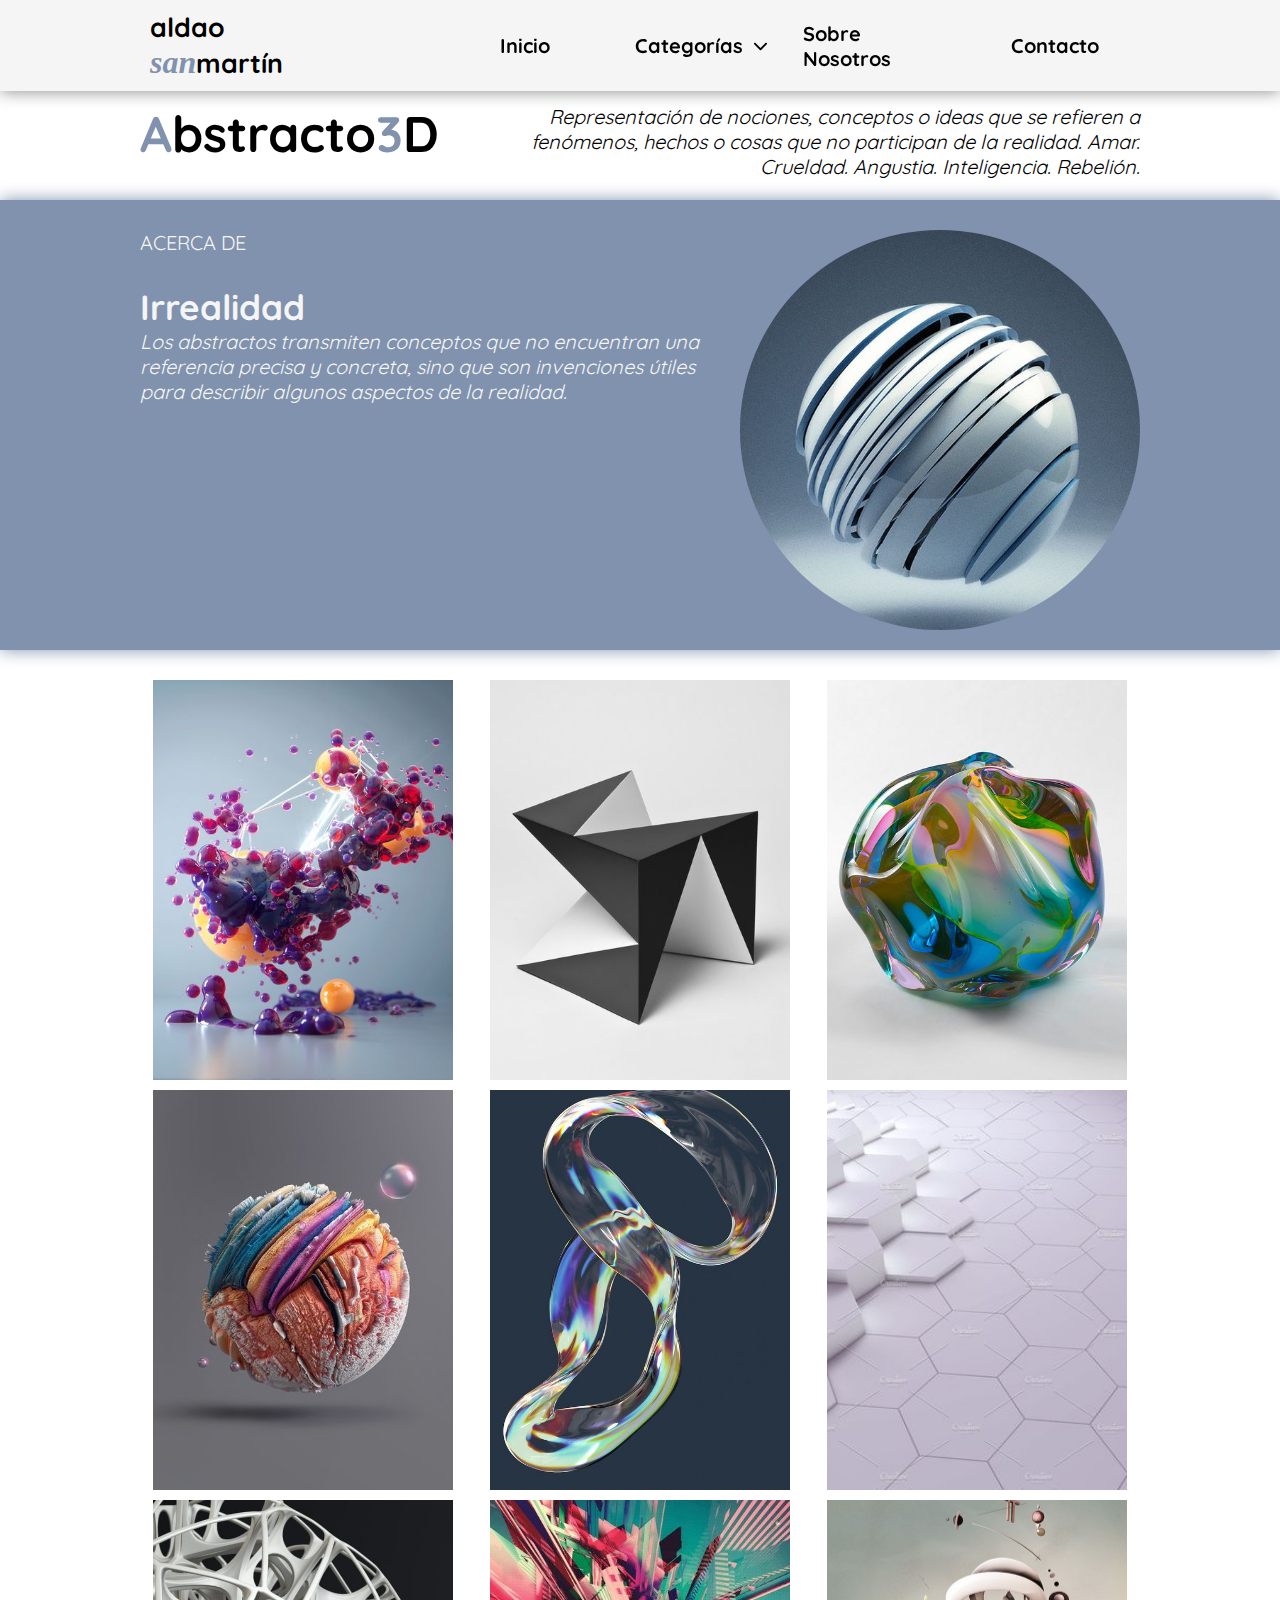
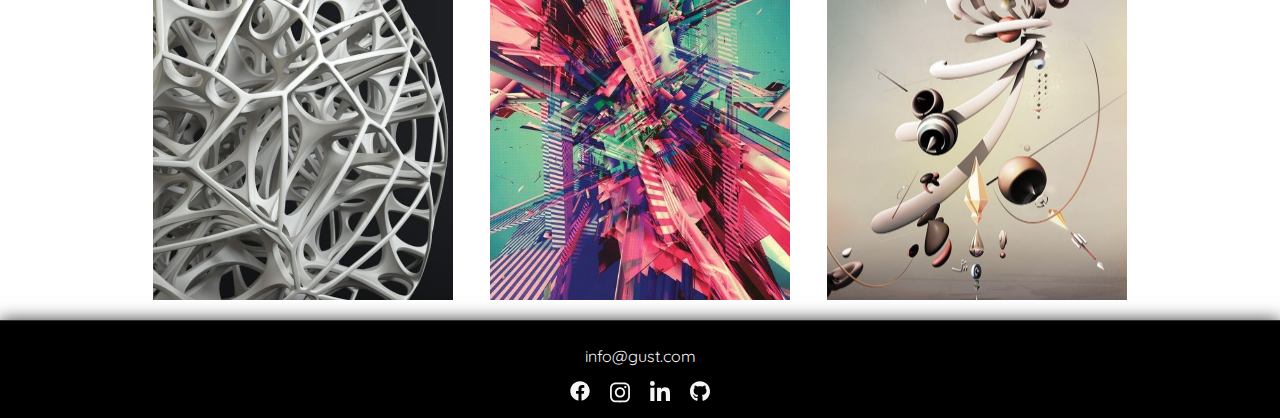
==== abstracto.html @ 1de6d785 "primera versión" ====
<!DOCTYPE html>
<html lang="es">
  <head>
    <meta charset="UTF-8" />
    <meta name="viewport" content="width=device-width, initial-scale=1.0" />
    <link rel="stylesheet" href="./css/style.css" />
    <title>Abstracto | aldaosanmartín</title>
  </head>
  <body>
    <nav>
      <div class="nav-container">
        <div class="container-logo-menu">
          <div id="logo">
            <button type="button">
              <h1>
                <a href="./index.html">
                  <p class="aldao">aldao</p>
                  <div class="san-martin">
                    <span class="san">san</span>martín
                  </div>
                </a>
              </h1>
            </button>
          </div>

          <button id="boton-menu" type="button">
            <img src="./images/icons/menu-white.svg" alt="icono_menu" />
          </button>
        </div>

        <!--menu para smartphones y tablet-->
        <menu class="menu-smartphone">
          <ul>
            <li><a href="./index.html">Inicio</a></li>
            <li class="proyectos">
              <p>Categorías</p>
              <img
                class="flecha"
                src="./images/icons/chevron-down.svg"
                alt="flecha"
              />
            </li>
            <ul class="submenu">
              <li>
                <a href="/arquitectura.html"><p>Arquitectura</p></a>
              </li>
              <li>
                <a href="/productos.html"><p>Productos</p></a>
              </li>
              <li>
                <a href="/abstracto.html"><p>Abstracto 3D</p></a>
              </li>
            </ul>
            <li>
              <a href="/sobre-mi.html"><p>Sobre Nosotros</p></a>
            </li>
            <li>
              <a href="/contacto.html"><p>Contacto</p></a>
            </li>
          </ul>
        </menu>
        <!--fin del menu para smartphone y tablet-->

        <!--menu para desktop-->
        <menu class="menu-desk">
          <ul>
            <li>
              <a href="./index.html">Inicio</a>
            </li>
            <li class="menu-desk-proyectos">
              Categorías<img
                class="flecha-desk"
                src="./images/icons/chevron-down.svg"
                alt="flecha"
              />
            </li>
            <li>
              <a href="/sobre-mi.html">Sobre Nosotros</a>
            </li>
            <li>
              <a href="/contacto.html">Contacto</a>
            </li>
          </ul>
          <div class="menu-desk-div-submenu">
            <li><a href="/arquitectura.html">Arquitectura</a></li>
            <li><a href="/productos.html">Productos</a></li>
            <li><a href="/abstracto.html">Abstracto 3D</a></li>
          </div>
        </menu>
        <!--fin del menu para desktop-->
      </div>
    </nav>

    <main>
      <section class="introduccion">
        <div class="arquitectura-introduccion-container">
          <p class="titulo1"><span class="color-abstracto-texto">A</span>bstracto 
            <span class="color-abstracto-texto">3</span>D</p>
          <div class="detalles">
              <p>Representación de nociones, conceptos o ideas que se refieren a fenómenos, hechos o cosas que no participan de la realidad. Amar. Crueldad. Angustia. Inteligencia. Rebelión.</p>
          </div>
        </div>
      </section>

      <section class="acerca-de color-abstracto-fondo">
        <div class="abstracto-acercade-container">
            <div class="abstracto-acercade-container2">
                <p class="titulo3B">ACERCA DE</p>
                <p class="titulo2">Irrealidad</p>
                <div class="acercade-detalles">
                    <p>Los abstractos transmiten conceptos que no encuentran una referencia precisa y concreta, sino que son invenciones útiles para describir algunos aspectos de la realidad.</p>
                </div>
            </div>
            <div class="abstracto-acercade-img"></div>
        </div>
      </section>

      <section class="galeria">
        <div class="container">
            <div class="galeria-smart">

            </div>

            <div class="galeria-desk">
                <div class="abstracto-galeria-imagen1 galeria-imagen"></div>
                <div class="abstracto-galeria-imagen2 galeria-imagen"></div>
                <div class="abstracto-galeria-imagen3 galeria-imagen"></div>
                <div class="abstracto-galeria-imagen4 galeria-imagen"></div>
                <div class="abstracto-galeria-imagen5 galeria-imagen"></div>
                <div class="abstracto-galeria-imagen6 galeria-imagen"></div>
                <div class="abstracto-galeria-imagen7 galeria-imagen"></div>
                <div class="abstracto-galeria-imagen8 galeria-imagen"></div>
                <div class="abstracto-galeria-imagen9 galeria-imagen"></div>
            </div>
        </div>
      </section>
    </main>

    <footer>
      <div class="footer-container">
        <div class="mail-redes">
          <div class="mail">info@gust.com</div>
          <section class="redes-sociales">
            <div class="redes-sociales-icono">
              <a href="#"
              target="_blank"
                ><svg
                  id="facebook"
                  xmlns="http://www.w3.org/2000/svg"
                  viewBox="0 0 512 512"
                >
                  <!--! Font Awesome Pro 6.2.0 by @fontawesome - https://fontawesome.com License - https://fontawesome.com/license (Commercial License) Copyright 2022 Fonticons, Inc. -->
                  <path
                    d="M504 256C504 119 393 8 256 8S8 119 8 256c0 123.78 90.69 226.38 209.25 245V327.69h-63V256h63v-54.64c0-62.15 37-96.48 93.67-96.48 27.14 0 55.52 4.84 55.52 4.84v61h-31.28c-30.8 0-40.41 19.12-40.41 38.73V256h68.78l-11 71.69h-57.78V501C413.31 482.38 504 379.78 504 256z"
                  />
                </svg>
              </a>
            </div>

            <div class="redes-sociales-icono">
              <a
                href="#"
                target="_blank"
                ><svg
                  id="instagram"
                  xmlns="http://www.w3.org/2000/svg"
                  viewBox="0 0 448 512"
                >
                  <!--! Font Awesome Pro 6.2.0 by @fontawesome - https://fontawesome.com License - https://fontawesome.com/license (Commercial License) Copyright 2022 Fonticons, Inc. -->
                  <path d="M224.1 141c-63.6 0-114.9 51.3-114.9 114.9s51.3 114.9 114.9 114.9S339 319.5 339 255.9 287.7 141 224.1 141zm0 189.6c-41.1 0-74.7-33.5-74.7-74.7s33.5-74.7 74.7-74.7 74.7 33.5 74.7 74.7-33.6 74.7-74.7 74.7zm146.4-194.3c0 14.9-12 26.8-26.8 26.8-14.9 0-26.8-12-26.8-26.8s12-26.8 26.8-26.8 26.8 12 26.8 26.8zm76.1 27.2c-1.7-35.9-9.9-67.7-36.2-93.9-26.2-26.2-58-34.4-93.9-36.2-37-2.1-147.9-2.1-184.9 0-35.8 1.7-67.6 9.9-93.9 36.1s-34.4 58-36.2 93.9c-2.1 37-2.1 147.9 0 184.9 1.7 35.9 9.9 67.7 36.2 93.9s58 34.4 93.9 36.2c37 2.1 147.9 2.1 184.9 0 35.9-1.7 67.7-9.9 93.9-36.2 26.2-26.2 34.4-58 36.2-93.9 2.1-37 2.1-147.8 0-184.8zM398.8 388c-7.8 19.6-22.9 34.7-42.6 42.6-29.5 11.7-99.5 9-132.1 9s-102.7 2.6-132.1-9c-19.6-7.8-34.7-22.9-42.6-42.6-11.7-29.5-9-99.5-9-132.1s-2.6-102.7 9-132.1c7.8-19.6 22.9-34.7 42.6-42.6 29.5-11.7 99.5-9 132.1-9s102.7-2.6 132.1 9c19.6 7.8 34.7 22.9 42.6 42.6 11.7 29.5 9 99.5 9 132.1s2.7 102.7-9 132.1z"
                  />
                </svg>
              </a>
            </div>

            <div class="redes-sociales-icono">
              <a
                href="#"
                target="_blank"
                ><svg
                  id="linkedin"
                  xmlns="http://www.w3.org/2000/svg"
                  viewBox="0 0 448 512"
                >
                  <!--! Font Awesome Pro 6.2.0 by @fontawesome - https://fontawesome.com License - https://fontawesome.com/license (Commercial License) Copyright 2022 Fonticons, Inc. -->
                  <path
                    d="M100.28 448H7.4V148.9h92.88zM53.79 108.1C24.09 108.1 0 83.5 0 53.8a53.79 53.79 0 0 1 107.58 0c0 29.7-24.1 54.3-53.79 54.3zM447.9 448h-92.68V302.4c0-34.7-.7-79.2-48.29-79.2-48.29 0-55.69 37.7-55.69 76.7V448h-92.78V148.9h89.08v40.8h1.3c12.4-23.5 42.69-48.3 87.88-48.3 94 0 111.28 61.9 111.28 142.3V448z"
                  />
                </svg>
              </a>
            </div>

            <div class="redes-sociales-icono">
              <a href="#" target="_blank"
                ><svg
                  id="github"
                  xmlns="http://www.w3.org/2000/svg"
                  viewBox="0 0 496 512"
                >
                  <!--! Font Awesome Pro 6.2.0 by @fontawesome - https://fontawesome.com License - https://fontawesome.com/license (Commercial License) Copyright 2022 Fonticons, Inc. -->
                  <path
                    d="M165.9 397.4c0 2-2.3 3.6-5.2 3.6-3.3.3-5.6-1.3-5.6-3.6 0-2 2.3-3.6 5.2-3.6 3-.3 5.6 1.3 5.6 3.6zm-31.1-4.5c-.7 2 1.3 4.3 4.3 4.9 2.6 1 5.6 0 6.2-2s-1.3-4.3-4.3-5.2c-2.6-.7-5.5.3-6.2 2.3zm44.2-1.7c-2.9.7-4.9 2.6-4.6 4.9.3 2 2.9 3.3 5.9 2.6 2.9-.7 4.9-2.6 4.6-4.6-.3-1.9-3-3.2-5.9-2.9zM244.8 8C106.1 8 0 113.3 0 252c0 110.9 69.8 205.8 169.5 239.2 12.8 2.3 17.3-5.6 17.3-12.1 0-6.2-.3-40.4-.3-61.4 0 0-70 15-84.7-29.8 0 0-11.4-29.1-27.8-36.6 0 0-22.9-15.7 1.6-15.4 0 0 24.9 2 38.6 25.8 21.9 38.6 58.6 27.5 72.9 20.9 2.3-16 8.8-27.1 16-33.7-55.9-6.2-112.3-14.3-112.3-110.5 0-27.5 7.6-41.3 23.6-58.9-2.6-6.5-11.1-33.3 2.6-67.9 20.9-6.5 69 27 69 27 20-5.6 41.5-8.5 62.8-8.5s42.8 2.9 62.8 8.5c0 0 48.1-33.6 69-27 13.7 34.7 5.2 61.4 2.6 67.9 16 17.7 25.8 31.5 25.8 58.9 0 96.5-58.9 104.2-114.8 110.5 9.2 7.9 17 22.9 17 46.4 0 33.7-.3 75.4-.3 83.6 0 6.5 4.6 14.4 17.3 12.1C428.2 457.8 496 362.9 496 252 496 113.3 383.5 8 244.8 8zM97.2 352.9c-1.3 1-1 3.3.7 5.2 1.6 1.6 3.9 2.3 5.2 1 1.3-1 1-3.3-.7-5.2-1.6-1.6-3.9-2.3-5.2-1zm-10.8-8.1c-.7 1.3.3 2.9 2.3 3.9 1.6 1 3.6.7 4.3-.7.7-1.3-.3-2.9-2.3-3.9-2-.6-3.6-.3-4.3.7zm32.4 35.6c-1.6 1.3-1 4.3 1.3 6.2 2.3 2.3 5.2 2.6 6.5 1 1.3-1.3.7-4.3-1.3-6.2-2.2-2.3-5.2-2.6-6.5-1zm-11.4-14.7c-1.6 1-1.6 3.6 0 5.9 1.6 2.3 4.3 3.3 5.6 2.3 1.6-1.3 1.6-3.9 0-6.2-1.4-2.3-4-3.3-5.6-2z"
                  />
                </svg>
              </a>
            </div>
          </section>
        </div>
      </div>
    </footer>
  </body>
  <script src="./script.js"></script>
</html>
---- css/style.css ----
@import url('https://fonts.googleapis.com/css2?family=Playball&display=swap');
@import url('https://fonts.googleapis.com/css2?family=Poppins:wght@300&display=swap');
@import url('https://fonts.googleapis.com/css2?family=Quicksand:wght@300&display=swap');
@import url('https://fonts.googleapis.com/css2?family=Roboto+Slab:wght@300&display=swap');

:root {
    --color-principal: #808780;
    --color-arquitectura: #92AD80;
    --color-productos: #f27a83;
    --color-abstracto: #8092AD;
    --color-sobrenosotros: #333333;
    --color-footer: #000000;
    --blanco: #F5F5F5;
    --facebook: #4267B2;
    --instagram: #C13584;
    --linkedin: #0072B1;
    --github: #777777;
}

* {
    padding: 0;
    margin: 0;
    box-sizing: border-box;
    font-family: 'Quicksand', sans-serif;
}

.titulo1{
    font-size: 40px;
    font-weight: 700;
    text-align: center;
    display: flex;
    flex-direction: row;
    justify-content: center;
}

.titulo1B{
    font-size: 40px;
    font-weight: 700;

}

.titulo2{
    font-size: 35px;
    font-weight: 700;
}

.titulo2B{
    font-size: 30px;
    font-style: normal;
}

.titulo3{
    font-size: 25px;
}

.titulo3B{
    font-size: 20px;
    margin-bottom: 30px;
}


nav {
    width: 100%;
    position: fixed;
    box-shadow: 0 0 1em var(--color-principal);
    transition: box-shadow 2s;
    z-index: 1;
}

.nav-container {
    position: relative;
    z-index: 0;
    transition-timing-function: ease-in;
}

.nav-menu-desplegado {
    box-shadow: none;
    transition: all 1s;
}

.container-logo-menu {
    padding: 10px;
    position: relative;
    display: flex;
    justify-content: space-between;
    z-index: 1;
    background-color: var(--blanco);
}

#logo button {
    border: none;
    text-align: left;
    background-color: var(--blanco);
}

#logo a {
    text-decoration: none;
    color: var(--color-footer);
}

.aldao {
    display: inline-block;
    max-height: 20px;
}

.san {
    font-family: 'roboto';
    font-style: italic;
    font-size: larger;
    color: var(--color-principal);
}

#boton-menu {
    border: none;
    outline: none;
    background: var(--blanco);
}

#boton-menu:hover {
    cursor: pointer;
}

.menu-smartphone {
    background: var(--blanco);
    list-style: none;
    width: 100%;
    text-align: center;
    position: absolute;
    top: -140px;
    transition: top 1s;
    font-weight: 700;
    z-index: 0;
}

.menu-desk {
    display: none;
}

.menu-smartphone a {
    text-decoration: none;
    color: var(--color-footer);
}

.menu-desplegado {
    top: 72px;
    display: block;
}

.menu-smartphone li {
    height: 35px;
    border-top: 1px solid var(--color-principal);
    display: flex;
    justify-content: center;
    align-items: center;
}

.menu-smartphone li:hover {
    cursor: pointer;
}

.proyectos {
    flex-direction: flex;
    gap: 10px;
}

.flecha {
    width: 15px;
    transition: rotate .7s;
}

.flecha-desk {
    width: 15px;
    transition: rotate .7s;
}

.flecha-girada {
    rotate: 180deg;
    transition: rotate .7s;
}

.submenu {
    width: 100%;
    height: 0;
    background: var(--color-principal);
    overflow: hidden;
    transition: height .7s;
}

.submenu li {
    border-top: 1px solid var(--blanco);
}

.submenu li p {
    color: var(--blanco);
}

main{
    padding-top: 72px;
}

.container{
    width: 100%;
}


/*******INDEX.HTML*******/
.trabajos-recientes{
    padding: 30px 10px 20px 10px;
}

.recientes-imagen1{
    background-image: url('/images/casa.jpg');
    background-size: cover;
}

.recientes-imagen2{
    background-image: url('/images/botella.jpg');
}

.recientes-imagen3{
    background-image: url('/images/recipientes.jpg');
}

.recientes-imagen4{
    background-image: url('/images/silla.png');
}

.recientes-imagen1,
.recientes-imagen2,
.recientes-imagen3,
.recientes-imagen4{
    background-size: cover;
    background-position: center;
    height: 300px;
}


.ejemplos{
    display: grid;
    grid-template-columns: repeat(2, 1fr);
    gap: 10px
}

.categorias{
    background:var(--color-principal);
    color: var(--blanco);
    padding: 30px 10px 20px 10px;
    box-shadow: 0 0 1em var(--color-principal);
}

.categorias .titulo1{
    margin: 0 0 15px 0;
    color: var(--color-footer);
}

.img1{
    background-image: url(/images/casa.jpg);
}

.img2{
    background-image: url(/images/botella.jpg);
}

.img3{
    background-image: url(/images/abstracto.jpg);
}

.img1,
.img2,
.img3{
    width: 100%;
    height: 650px;
    margin-bottom: 10px;
    background-size: cover;
    background-position: center;
}

.container-boton{
    display: flex;
    justify-content: center;
}

.categorias button{
    width: 100px;
    height: 40px;
    background: var(--color-footer);
    color: var(--blanco);
    font-weight: 700;
}

.boton-mas-detalles:hover{
    filter: invert(100%);
    transition: filter .7s;
}

.arquitectura,
.productos,
.abstracto{
    margin-bottom: 30px;
}

.img-boton{
    display: flex;
    flex-direction: column;
    align-items: center;
}

.clientes{
    padding: 30px 10px 20px 10px;
    text-align: center;
}

.clientes .titulo3{
    margin: 15px 0;
    font-weight: 500;
}

.clientes img{
    width: 100px;
}

.cliente1,
.cliente2,
.cliente3{
    display: flex;
    flex-direction: column;
    align-items: center;
    text-align: center;
    font-style: italic;
    margin-bottom: 30px;

}

footer {
    position: relative;
    text-align: center;
    display: flex;
    flex-direction: column;
    align-items: center;
    padding: 10px;
    border-top: 1px solid #333;
    box-shadow: 0 0 1em #333;
    z-index: 1;
    background: var(--color-footer);
    color: var(--blanco);
}

.footer-container {
    width: 100%;
    display: flex;
    justify-content: space-around;
    align-items: center;
}

footer .mail {
    padding: 15px 0;
}

footer .redes-sociales {
    display: flex;
    gap: 20px;
    justify-content: space-evenly;
}

footer .redes-sociales-icono,
footer img {
    width: 20px;
}

#facebook,
#instagram,
#linkedin,
#github {
    fill: var(--blanco);
}

footer .redes-sociales-icono:hover {
    cursor: pointer;
}

#facebook:hover {
    fill: var(--facebook);
}

#instagram:hover {
    fill: var(--instagram);
}

#linkedin:hover {
    fill: var(--linkedin);
}

#github:hover {
    fill: var(--github);
}

/*******ARQUITECTURA.HTML*******/
/*******PRODUCTOS.HTML*******/
/*******ABSTRACTO.HTML*******/
/*******SOBRE-MI.HTML*******/
.introduccion{
    padding: 30px 10px 20px 10px;
}

.titulo1{
    margin-bottom: 15px;
}

.color-arquitectura-texto{
    color: var(--color-arquitectura);
}

.color-productos-texto{
    color: var(--color-productos);
}

.color-abstracto-texto{
    color: var(--color-abstracto);
}

.detalles{
    font-style: italic;
    text-align: end;
    display: flex;
    flex-direction: column;
    justify-content: center;
}

.acerca-de{
    padding: 30px 10px 20px 10px;
    color: var(--blanco);
}

.color-arquitectura-fondo{
    background: var(--color-arquitectura);
    box-shadow: 0 0 1em var(--color-arquitectura);
}

.color-productos-fondo{
    background: var(--color-productos);
    box-shadow: 0 0 1em var(--color-productos);
}

.color-abstracto-fondo{
    background: var(--color-abstracto);
    box-shadow: 0 0 1em var(--color-abstracto);
}

.color-sobrenosotros-fondo{
    background: var(--color-sobrenosotros);
    box-shadow: 0 0 1em var(--color-sobrenosotros);
}

.acercade-detalles{
    font-style: italic;
}

.tipos-renders{
    list-style-position: inside;
    list-style-type:disc;
    padding-left: 5px;
}

.arquitectura-acercade-img,
.productos-acercade-img{
   display: none;
}

.galeria{
    padding: 30px 10px 20px 10px;
}

.galeria-desk{
    display: flex;
    flex-wrap: wrap;
    gap: 10px;
    justify-content: space-around;
    display: none;
}

/*******ARQUITECTURA.HTML*******/
.arquitectura-galeria-imagen1{
    background-image: url(/images/Arquitectura/arq-1.png);
}

.arquitectura-galeria-imagen2{
    background-image: url(/images/Arquitectura/arq-2.jpg);
}

.arquitectura-galeria-imagen3{
    background-image: url(/images/Arquitectura/arq-3.jpg);
}

.arquitectura-galeria-imagen4{
    background-image: url(/images/Arquitectura/arq-4.jpg);
}

.arquitectura-galeria-imagen5{
    background-image: url(/images/Arquitectura/arq-5.jpg);
}

.arquitectura-galeria-imagen6{
    background-image: url(/images/Arquitectura/arq-6.jpg);
}

.arquitectura-galeria-imagen7{
    background-image: url(/images/Arquitectura/arq-7.jpg);
}

.arquitectura-galeria-imagen8{
    background-image: url(/images/Arquitectura/arq-8.jpg);
}

.arquitectura-galeria-imagen9{
    background-image: url(/images/Arquitectura/arq-9.jfif);
}

.arquitectura-galeria-imagen10{
    background-image: url(/images/Arquitectura/arq-10.jpg);
}

/*******PRODUCTOS.HTML*******/
.productos-galeria-imagen1{
    background-image: url(/images/Productos/pro-1.jpg);
}

.productos-galeria-imagen2{
    background-image: url(/images/Productos/pro-2.jpg);
}

.productos-galeria-imagen3{
    background-image: url(/images/Productos/pro-3.jpg);
}

.productos-galeria-imagen4{
    background-image: url(/images/Productos/pro-4.jpg);
}

.productos-galeria-imagen5{
    background-image: url(/images/Productos/pro-5.jpg);
}

.productos-galeria-imagen6{
    background-image: url(/images/Productos/pro-6.jpg);
}

.productos-galeria-imagen7{
    background-image: url(/images/Productos/pro-7.jpg);
}

.productos-galeria-imagen8{
    background-image: url(/images/Productos/pro-8.jpg);
}

.productos-galeria-imagen9{
    background-image: url(/images/Productos/pro-9.jpg);
}

.productos-galeria-imagen10{
    background-image: url(/images/Productos/pro-10.jpg);
}

.productos-galeria-imagen11{
    background-image: url(/images/Productos/pro-11.jpg);
}

.productos-galeria-imagen12{
    background-image: url(/images/Productos/pro-12.jpg);
}

/*******ABSTRACTO.HTML*******/
.abstracto-galeria-imagen1{
    background-image: url(/images/Abstracto/1.jpg);
}

.abstracto-galeria-imagen2{
    background-image: url(/images/Abstracto/2.jpg);
}

.abstracto-galeria-imagen3{
    background-image: url(/images/Abstracto/3.jpg);
}

.abstracto-galeria-imagen4{
    background-image: url(/images/Abstracto/4.jpg);
}

.abstracto-galeria-imagen5{
    background-image: url(/images/Abstracto/5.jpg);
}

.abstracto-galeria-imagen6{
    background-image: url(/images/Abstracto/6.jpg);
}

.abstracto-galeria-imagen7{
    background-image: url(/images/Abstracto/7.jpg);
}

.abstracto-galeria-imagen8{
    background-image: url(/images/Abstracto/8.jfif);
}

.abstracto-galeria-imagen9{
    background-image: url(/images/Abstracto/9.jfif);
}


.galeria-imagen{
    width: 300px;
    height: 400px;
    background-size: cover;
    background-position: center;
}

/*******SOBRE-MI.HTML*******/
.sobrenosotros-detalles{
    padding: 0 0 10px 0;
}
.equipo{
    display: flex;
    flex-direction: column;
    gap: 15px;
    justify-content: space-around;
}

.autor1{
    background-image: url(/images/autor1.jpg);
}

.autor2{
    background-image: url(/images/autor2.jpg);
}

.autor1, .autor2{
    width: 100%;
    max-width: 400px;
    height: 600px;
    background-position: center;
    background-size: cover;
}

/*******CONTACTO.HTML*******/
.contacto{
    text-align: left;
}

.redes{
    display: inline-flex;
    gap: 15px;
}
.redes img{
    width: 30px;
}

.mensaje{
    padding: 10px;
}

label{
    color: var(--blanco);
    font-size: 17px;
}

.input input{
    width: 100%;
    height: 40px;
    padding: 10px;
    margin-bottom: 20px;
}

.input textarea{
    font-size: 15px;
    width: 100%;
    min-height: 90px;
    outline: none;
    padding: 10px 30px 10px 10px;
    overflow: scroll;
}

.submit{
    display: flex;
    justify-content: flex-end;
}

.submit button{
    border: none;
    width: 100px;
    height: 30px;
    margin: 10px 0 30px 0;
    font-weight: 900;
    background: var(--color-footer);
    color: var(--blanco);
}

.mapa iframe{
    height: 100%;
    width: 100%;
    padding: 0px;
    border-width: 0px;
    margin: 0px;
}

@media (min-width:633px){
    .ejemplos{
        display: grid;
        grid-template-columns: repeat(4, 1fr);
    }
    
    .recientes-imagen1,
    .recientes-imagen2,
    .recientes-imagen3,
    .recientes-imagen4{
        width:100%;
        height: 300px;
    }

/*******ARQUITECTURA.HTML*******/
    .galeria-desk{
        display: flex;
    }
}

@media (min-width:768px){
    .introduccion{
        display: flex;
        flex-direction: column;
        align-items: center;
        vertical-align: middle;
    }

    .detalles{
        max-width: 748px;
    }

    .sobrenosotros-detalles{
        font-size: 20px;
        text-align: center;
    }

    .equipo{
        display: grid;
        grid-template-columns: repeat(2, 1fr);
    }

    .equipo p{
        font-size: 20px;
    }

    .contacto{
        display: flex;
        flex-direction: row;
        gap: 40px;
    }
}

@media (min-width:1000px){
    .titulo1{
        text-align: start;
        font-size: 50px;
    }

    .detalles,
    .acercade-detalles{
        font-size: 20px;
    }

    .trabajos-recientes,
    .categorias,
    .clientes,
    .introduccion,
    .acerca-de,
    .galeria{
        display: flex;
        flex-direction: column;
        align-items: center;
    }

    .mensaje{
        display: flex;
        justify-content: space-around;
    }

    .container,
    .arquitectura-introduccion-container,
    .arquitectura-acercade-container,
    .productos-introduccion-container,
    .productos-acercade-container,
    .abstracto-introduccion-container,
    .abstracto-acercade-container,
    .sobrenosotros-introduccion-container,
    .sobrenosotros-acercade-container,
    .contacto-introduccion-container,
    .mensaje-mapa-container{
        max-width: 1000px;
        min-width: 1000px;
    }
    
    .arquitectura-acercade-container,
    .arquitectura-introduccion-container,
    .productos-acercade-container,
    .productos-introduccion-container,
    .abstracto-acercade-container,
    .abstracto-introduccion-container{
        display: flex;
        gap: 10px;
        justify-content: space-between;
    }

    .contacto-introduccion-container{
        display: flex;
        gap: 60px;
        justify-content: space-between;
    }

    .sobrenosotros-acercade-container{
        display: flex;
        justify-content:space-between;
        gap: 15px;
    }

    .sobrenosotros-acercade-container2{
        width: 40%;
        display: flex;
        flex-direction: column;
        justify-content: center;
    }

    .equipo{
        width: 60%;
        display: grid;
        grid-template-columns: repeat(2, 1fr);

    }

    .arquitectura-acercade-img{
        background-image: url(/images/casa.jpg);
        background-size: cover;
        background-position: center;
    }

    .productos-acercade-img{
        background-image: url(/images/producto.jpg);
        background-size: cover;
        background-position: center;
    }

    .abstracto-acercade-img{
        background-image: url(/images/Abstracto/abstracto2.jpg);
        background-size: cover;
        background-position: center;
    }
    
    .arquitectura-acercade-img,
    .productos-acercade-img,
    .abstracto-acercade-img{
        display: block;
        min-width: 400px;
        min-height: 400px;
        border-radius: 50%;
    }

    .container2{
        display: grid;
        grid-template-columns: repeat(3, 1fr);
        gap: 15px;
    }


}

@media (min-width: 1024px) {
    nav {
        width: 100%;
        display: flex;
        justify-content: center;
        background: var(--blanco);
    }

    #boton-menu {
        display: none;
    }

    .menu-smartphone {
        display: none;
    }

    .nav-container {
        display: flex;
        justify-content: space-between;
        min-width: 1000px;
        max-width: 100%;
        box-shadow: none;
    }

    .menu-desk {
        display: flex;
        width: 70%;
        position: relative;
        padding: 10px;
        align-items: center;
    }

    .menu-desk ul {
        width: 100%;
        display: flex;
        list-style: none;
        font-size: 20px;
        justify-content: space-between;
    }

    .menu-desk-proyectos:hover {
        cursor: pointer;
    }

    .menu-desk li {
        display: flex;
        height: 35px;
        width: 150px;
        font-weight: 700;
        position: relative;
        gap: 10px;
        align-items: center;
        justify-content: center;
    }

    .menu-desk a {
        text-decoration: none;
        color: var(--color-footer);
    }

    .menu-desk-div-submenu {
        background: var(--blanco);
        position: absolute;
        top: 90px;
        left: 170px;
        width: 200px;
        opacity: 0;
        visibility: hidden;
        transition: all .7s;
        z-index: -1;
    }

    .menu-desk-div-submenu-desplegado {
        top: 72px;
        opacity: 1;
        visibility: visible;
        transition: all .7s;
        z-index: -1;
        box-shadow: 0 0 1em var(--blanco);
    }

    .menu-desk-div-submenu li {
        list-style: none;
        background: var(--blanco);
        width: 100%;
        height: 40px;
        display: flex;
        align-items: center;
        justify-content: center;
        font-weight: 700;
        border-bottom: 1px solid var(--color-principal);
    }

    .menu-desk-div-submenu a {
        color: var(--color-footer);
        background: var(--blanco);
    }

    .mensaje-mapa-container{
        display: grid;
        grid-template-columns: repeat(2, 1fr);
        gap: 20px;
    }
}
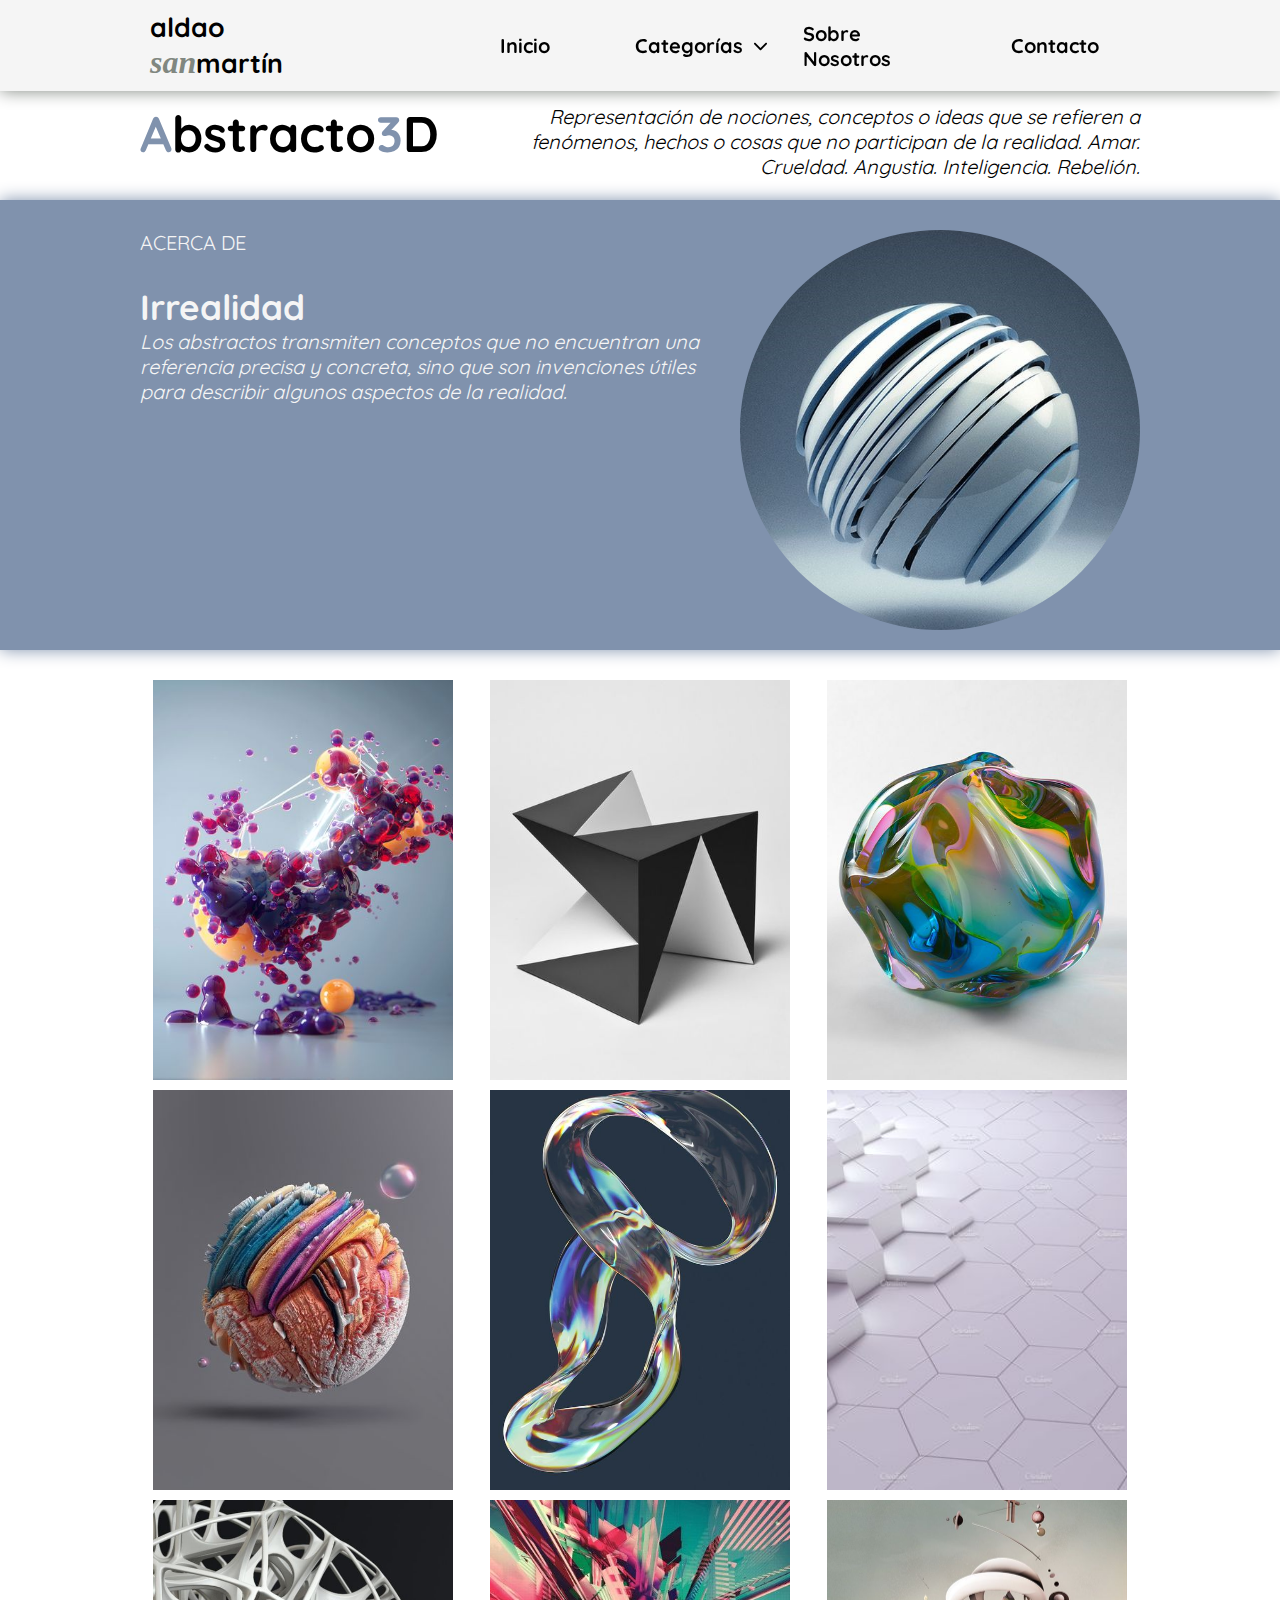
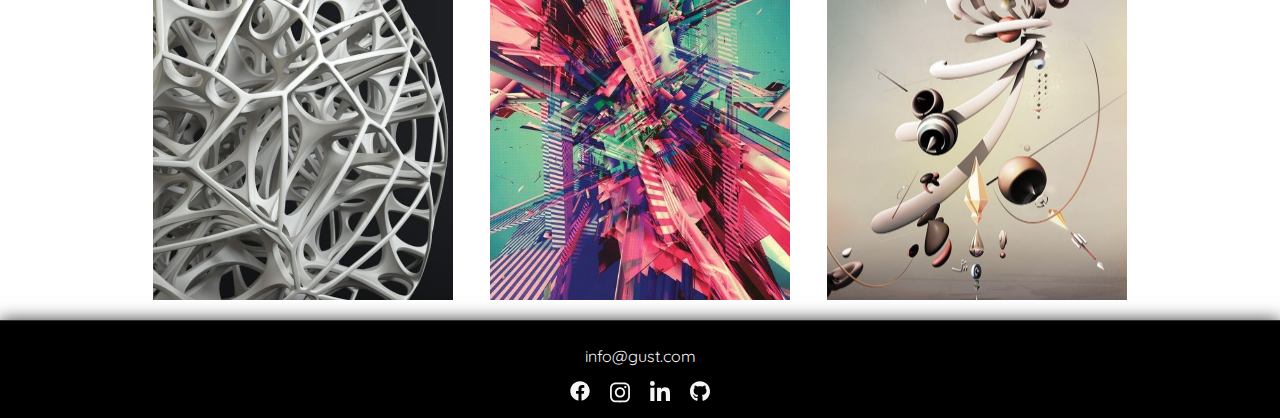
==== commit 07a84a2b: "Arreglo de direcciones" ====
--- a/abstracto.html
+++ b/abstracto.html
@@ -42,20 +42,20 @@
             </li>
             <ul class="submenu">
               <li>
-                <a href="/arquitectura.html"><p>Arquitectura</p></a>
+                <a href="./arquitectura.html"><p>Arquitectura</p></a>
               </li>
               <li>
-                <a href="/productos.html"><p>Productos</p></a>
+                <a href="./productos.html"><p>Productos</p></a>
               </li>
               <li>
-                <a href="/abstracto.html"><p>Abstracto 3D</p></a>
+                <a href="./abstracto.html"><p>Abstracto 3D</p></a>
               </li>
             </ul>
             <li>
-              <a href="/sobre-mi.html"><p>Sobre Nosotros</p></a>
-            </li>
-            <li>
-              <a href="/contacto.html"><p>Contacto</p></a>
+              <a href="./sobre-mi.html"><p>Sobre Nosotros</p></a>
+            </li>
+            <li>
+              <a href="./contacto.html"><p>Contacto</p></a>
             </li>
           </ul>
         </menu>
@@ -75,16 +75,16 @@
               />
             </li>
             <li>
-              <a href="/sobre-mi.html">Sobre Nosotros</a>
-            </li>
-            <li>
-              <a href="/contacto.html">Contacto</a>
+              <a href="./sobre-mi.html">Sobre Nosotros</a>
+            </li>
+            <li>
+              <a href="./contacto.html">Contacto</a>
             </li>
           </ul>
           <div class="menu-desk-div-submenu">
-            <li><a href="/arquitectura.html">Arquitectura</a></li>
-            <li><a href="/productos.html">Productos</a></li>
-            <li><a href="/abstracto.html">Abstracto 3D</a></li>
+            <li><a href="./arquitectura.html">Arquitectura</a></li>
+            <li><a href="./productos.html">Productos</a></li>
+            <li><a href="./abstracto.html">Abstracto 3D</a></li>
           </div>
         </menu>
         <!--fin del menu para desktop-->
@@ -95,7 +95,7 @@
       <section class="introduccion">
         <div class="arquitectura-introduccion-container">
           <p class="titulo1"><span class="color-abstracto-texto">A</span>bstracto 
-            <span class="color-abstracto-texto">3</span>D</p>
+            <span class="color-abstracto-texto"> 3</span>D</p>
           <div class="detalles">
               <p>Representación de nociones, conceptos o ideas que se refieren a fenómenos, hechos o cosas que no participan de la realidad. Amar. Crueldad. Angustia. Inteligencia. Rebelión.</p>
           </div>
--- a/css/style.css
+++ b/css/style.css
@@ -209,20 +209,20 @@
 }
 
 .recientes-imagen1{
-    background-image: url('/images/casa.jpg');
+    background-image: url('../images/casa.jpg');
     background-size: cover;
 }
 
 .recientes-imagen2{
-    background-image: url('/images/botella.jpg');
+    background-image: url('../images/botella.jpg');
 }
 
 .recientes-imagen3{
-    background-image: url('/images/recipientes.jpg');
+    background-image: url('../images/recipientes.jpg');
 }
 
 .recientes-imagen4{
-    background-image: url('/images/silla.png');
+    background-image: url('../images/silla.png');
 }
 
 .recientes-imagen1,
@@ -254,15 +254,15 @@
 }
 
 .img1{
-    background-image: url(/images/casa.jpg);
+    background-image: url(../images/casa.jpg);
 }
 
 .img2{
-    background-image: url(/images/botella.jpg);
+    background-image: url(../images/botella.jpg);
 }
 
 .img3{
-    background-image: url(/images/abstracto.jpg);
+    background-image: url(../images/abstracto.jpg);
 }
 
 .img1,
@@ -480,129 +480,129 @@
 
 /*******ARQUITECTURA.HTML*******/
 .arquitectura-galeria-imagen1{
-    background-image: url(/images/Arquitectura/arq-1.png);
+    background-image: url(../images/Arquitectura/arq-1.png);
 }
 
 .arquitectura-galeria-imagen2{
-    background-image: url(/images/Arquitectura/arq-2.jpg);
+    background-image: url(../images/Arquitectura/arq-2.jpg);
 }
 
 .arquitectura-galeria-imagen3{
-    background-image: url(/images/Arquitectura/arq-3.jpg);
+    background-image: url(../images/Arquitectura/arq-3.jpg);
 }
 
 .arquitectura-galeria-imagen4{
-    background-image: url(/images/Arquitectura/arq-4.jpg);
+    background-image: url(../images/Arquitectura/arq-4.jpg);
 }
 
 .arquitectura-galeria-imagen5{
-    background-image: url(/images/Arquitectura/arq-5.jpg);
+    background-image: url(../images/Arquitectura/arq-5.jpg);
 }
 
 .arquitectura-galeria-imagen6{
-    background-image: url(/images/Arquitectura/arq-6.jpg);
+    background-image: url(../images/Arquitectura/arq-6.jpg);
 }
 
 .arquitectura-galeria-imagen7{
-    background-image: url(/images/Arquitectura/arq-7.jpg);
+    background-image: url(../images/Arquitectura/arq-7.jpg);
 }
 
 .arquitectura-galeria-imagen8{
-    background-image: url(/images/Arquitectura/arq-8.jpg);
+    background-image: url(../images/Arquitectura/arq-8.jpg);
 }
 
 .arquitectura-galeria-imagen9{
-    background-image: url(/images/Arquitectura/arq-9.jfif);
+    background-image: url(../images/Arquitectura/arq-9.jfif);
 }
 
 .arquitectura-galeria-imagen10{
-    background-image: url(/images/Arquitectura/arq-10.jpg);
+    background-image: url(../images/Arquitectura/arq-10.jpg);
 }
 
 /*******PRODUCTOS.HTML*******/
 .productos-galeria-imagen1{
-    background-image: url(/images/Productos/pro-1.jpg);
+    background-image: url(../images/Productos/pro-1.jpg);
 }
 
 .productos-galeria-imagen2{
-    background-image: url(/images/Productos/pro-2.jpg);
+    background-image: url(../images/Productos/pro-2.jpg);
 }
 
 .productos-galeria-imagen3{
-    background-image: url(/images/Productos/pro-3.jpg);
+    background-image: url(../images/Productos/pro-3.jpg);
 }
 
 .productos-galeria-imagen4{
-    background-image: url(/images/Productos/pro-4.jpg);
+    background-image: url(../images/Productos/pro-4.jpg);
 }
 
 .productos-galeria-imagen5{
-    background-image: url(/images/Productos/pro-5.jpg);
+    background-image: url(../images/Productos/pro-5.jpg);
 }
 
 .productos-galeria-imagen6{
-    background-image: url(/images/Productos/pro-6.jpg);
+    background-image: url(../images/Productos/pro-6.jpg);
 }
 
 .productos-galeria-imagen7{
-    background-image: url(/images/Productos/pro-7.jpg);
+    background-image: url(../images/Productos/pro-7.jpg);
 }
 
 .productos-galeria-imagen8{
-    background-image: url(/images/Productos/pro-8.jpg);
+    background-image: url(../images/Productos/pro-8.jpg);
 }
 
 .productos-galeria-imagen9{
-    background-image: url(/images/Productos/pro-9.jpg);
+    background-image: url(../images/Productos/pro-9.jpg);
 }
 
 .productos-galeria-imagen10{
-    background-image: url(/images/Productos/pro-10.jpg);
+    background-image: url(../images/Productos/pro-10.jpg);
 }
 
 .productos-galeria-imagen11{
-    background-image: url(/images/Productos/pro-11.jpg);
+    background-image: url(../images/Productos/pro-11.jpg);
 }
 
 .productos-galeria-imagen12{
-    background-image: url(/images/Productos/pro-12.jpg);
+    background-image: url(../images/Productos/pro-12.jpg);
 }
 
 /*******ABSTRACTO.HTML*******/
 .abstracto-galeria-imagen1{
-    background-image: url(/images/Abstracto/1.jpg);
+    background-image: url(../images/Abstracto/1.jpg);
 }
 
 .abstracto-galeria-imagen2{
-    background-image: url(/images/Abstracto/2.jpg);
+    background-image: url(../images/Abstracto/2.jpg);
 }
 
 .abstracto-galeria-imagen3{
-    background-image: url(/images/Abstracto/3.jpg);
+    background-image: url(../images/Abstracto/3.jpg);
 }
 
 .abstracto-galeria-imagen4{
-    background-image: url(/images/Abstracto/4.jpg);
+    background-image: url(../images/Abstracto/4.jpg);
 }
 
 .abstracto-galeria-imagen5{
-    background-image: url(/images/Abstracto/5.jpg);
+    background-image: url(../images/Abstracto/5.jpg);
 }
 
 .abstracto-galeria-imagen6{
-    background-image: url(/images/Abstracto/6.jpg);
+    background-image: url(../images/Abstracto/6.jpg);
 }
 
 .abstracto-galeria-imagen7{
-    background-image: url(/images/Abstracto/7.jpg);
+    background-image: url(../images/Abstracto/7.jpg);
 }
 
 .abstracto-galeria-imagen8{
-    background-image: url(/images/Abstracto/8.jfif);
+    background-image: url(../images/Abstracto/8.jfif);
 }
 
 .abstracto-galeria-imagen9{
-    background-image: url(/images/Abstracto/9.jfif);
+    background-image: url(../images/Abstracto/9.jfif);
 }
 
 
@@ -625,11 +625,11 @@
 }
 
 .autor1{
-    background-image: url(/images/autor1.jpg);
+    background-image: url(../images/autor1.jpg);
 }
 
 .autor2{
-    background-image: url(/images/autor2.jpg);
+    background-image: url(../images/autor2.jpg);
 }
 
 .autor1, .autor2{
@@ -834,19 +834,19 @@
     }
 
     .arquitectura-acercade-img{
-        background-image: url(/images/casa.jpg);
+        background-image: url(../images/casa.jpg);
         background-size: cover;
         background-position: center;
     }
 
     .productos-acercade-img{
-        background-image: url(/images/producto.jpg);
+        background-image: url(../images/producto.jpg);
         background-size: cover;
         background-position: center;
     }
 
     .abstracto-acercade-img{
-        background-image: url(/images/Abstracto/abstracto2.jpg);
+        background-image: url(../images/Abstracto/abstracto2.jpg);
         background-size: cover;
         background-position: center;
     }
@@ -972,4 +972,4 @@
         grid-template-columns: repeat(2, 1fr);
         gap: 20px;
     }
-}+}
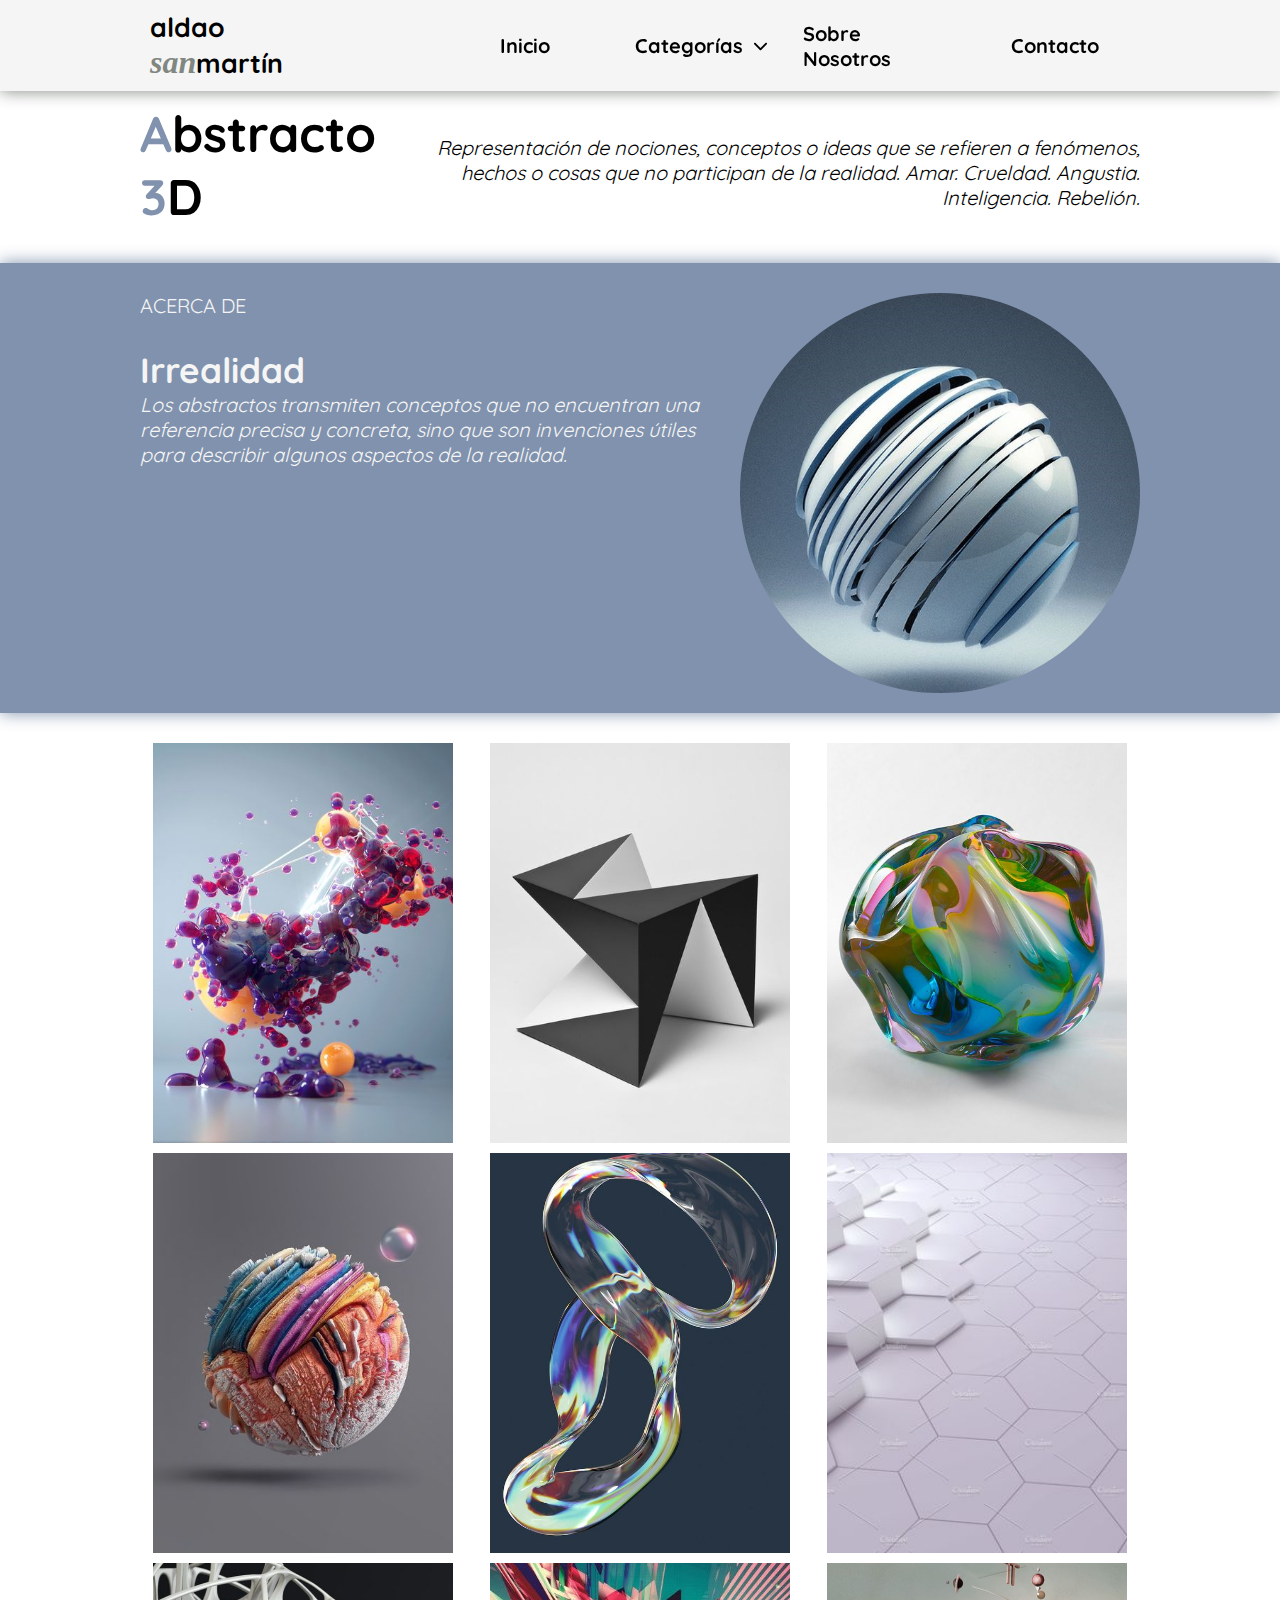
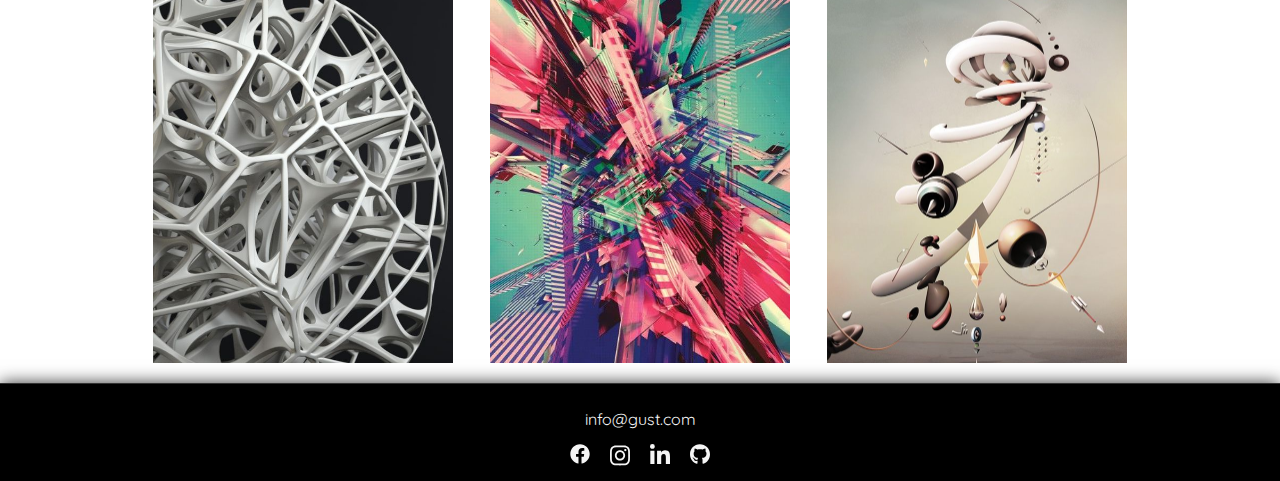
==== commit b030251c: "Segunda version" ====
--- a/abstracto.html
+++ b/abstracto.html
@@ -94,8 +94,7 @@
     <main>
       <section class="introduccion">
         <div class="arquitectura-introduccion-container">
-          <p class="titulo1"><span class="color-abstracto-texto">A</span>bstracto 
-            <span class="color-abstracto-texto"> 3</span>D</p>
+          <p class="titulo1"><span class="color-abstracto-texto">A</span>bstracto <span class="color-abstracto-texto">3</span>D</p>
           <div class="detalles">
               <p>Representación de nociones, conceptos o ideas que se refieren a fenómenos, hechos o cosas que no participan de la realidad. Amar. Crueldad. Angustia. Inteligencia. Rebelión.</p>
           </div>
@@ -117,7 +116,7 @@
 
       <section class="galeria">
         <div class="container">
-            <div class="galeria-smart">
+            <div class="galeria-smart-swiper">
 
             </div>
 
--- a/css/style.css
+++ b/css/style.css
@@ -27,10 +27,6 @@
 .titulo1{
     font-size: 40px;
     font-weight: 700;
-    text-align: center;
-    display: flex;
-    flex-direction: row;
-    justify-content: center;
 }
 
 .titulo1B{
@@ -58,6 +54,11 @@
     margin-bottom: 30px;
 }
 
+.titulo4{
+    color: var(--blanco);
+    font-size: 35px;
+    margin: 10px 0;
+}
 
 nav {
     width: 100%;
@@ -283,6 +284,7 @@
 .categorias button{
     width: 100px;
     height: 40px;
+    border: none;
     background: var(--color-footer);
     color: var(--blanco);
     font-weight: 700;
@@ -290,7 +292,7 @@
 
 .boton-mas-detalles:hover{
     filter: invert(100%);
-    transition: filter .7s;
+    transition: filter .5s;
 }
 
 .arquitectura,
@@ -470,6 +472,10 @@
     padding: 30px 10px 20px 10px;
 }
 
+.galeria-smart-swiper{
+    display: none;
+}
+
 .galeria-desk{
     display: flex;
     flex-wrap: wrap;
@@ -642,7 +648,7 @@
 
 /*******CONTACTO.HTML*******/
 .contacto{
-    text-align: left;
+    text-align: center;
 }
 
 .redes{
@@ -691,6 +697,13 @@
     font-weight: 900;
     background: var(--color-footer);
     color: var(--blanco);
+    transition: all .5s;
+}
+
+.submit button:hover{
+    cursor: pointer;
+    background: var(--blanco);
+    color: var(--color-footer);
 }
 
 .mapa iframe{
@@ -777,8 +790,10 @@
     }
 
     .mensaje{
-        display: flex;
-        justify-content: space-around;
+        width: 100%;
+        display: flex;
+        flex-direction: column;
+        align-items: center;
     }
 
     .container,
@@ -865,8 +880,6 @@
         grid-template-columns: repeat(3, 1fr);
         gap: 15px;
     }
-
-
 }
 
 @media (min-width: 1024px) {
@@ -968,8 +981,9 @@
     }
 
     .mensaje-mapa-container{
+        width: 100%;
         display: grid;
         grid-template-columns: repeat(2, 1fr);
-        gap: 20px;
-    }
-}
+        gap: 15px;
+    }
+}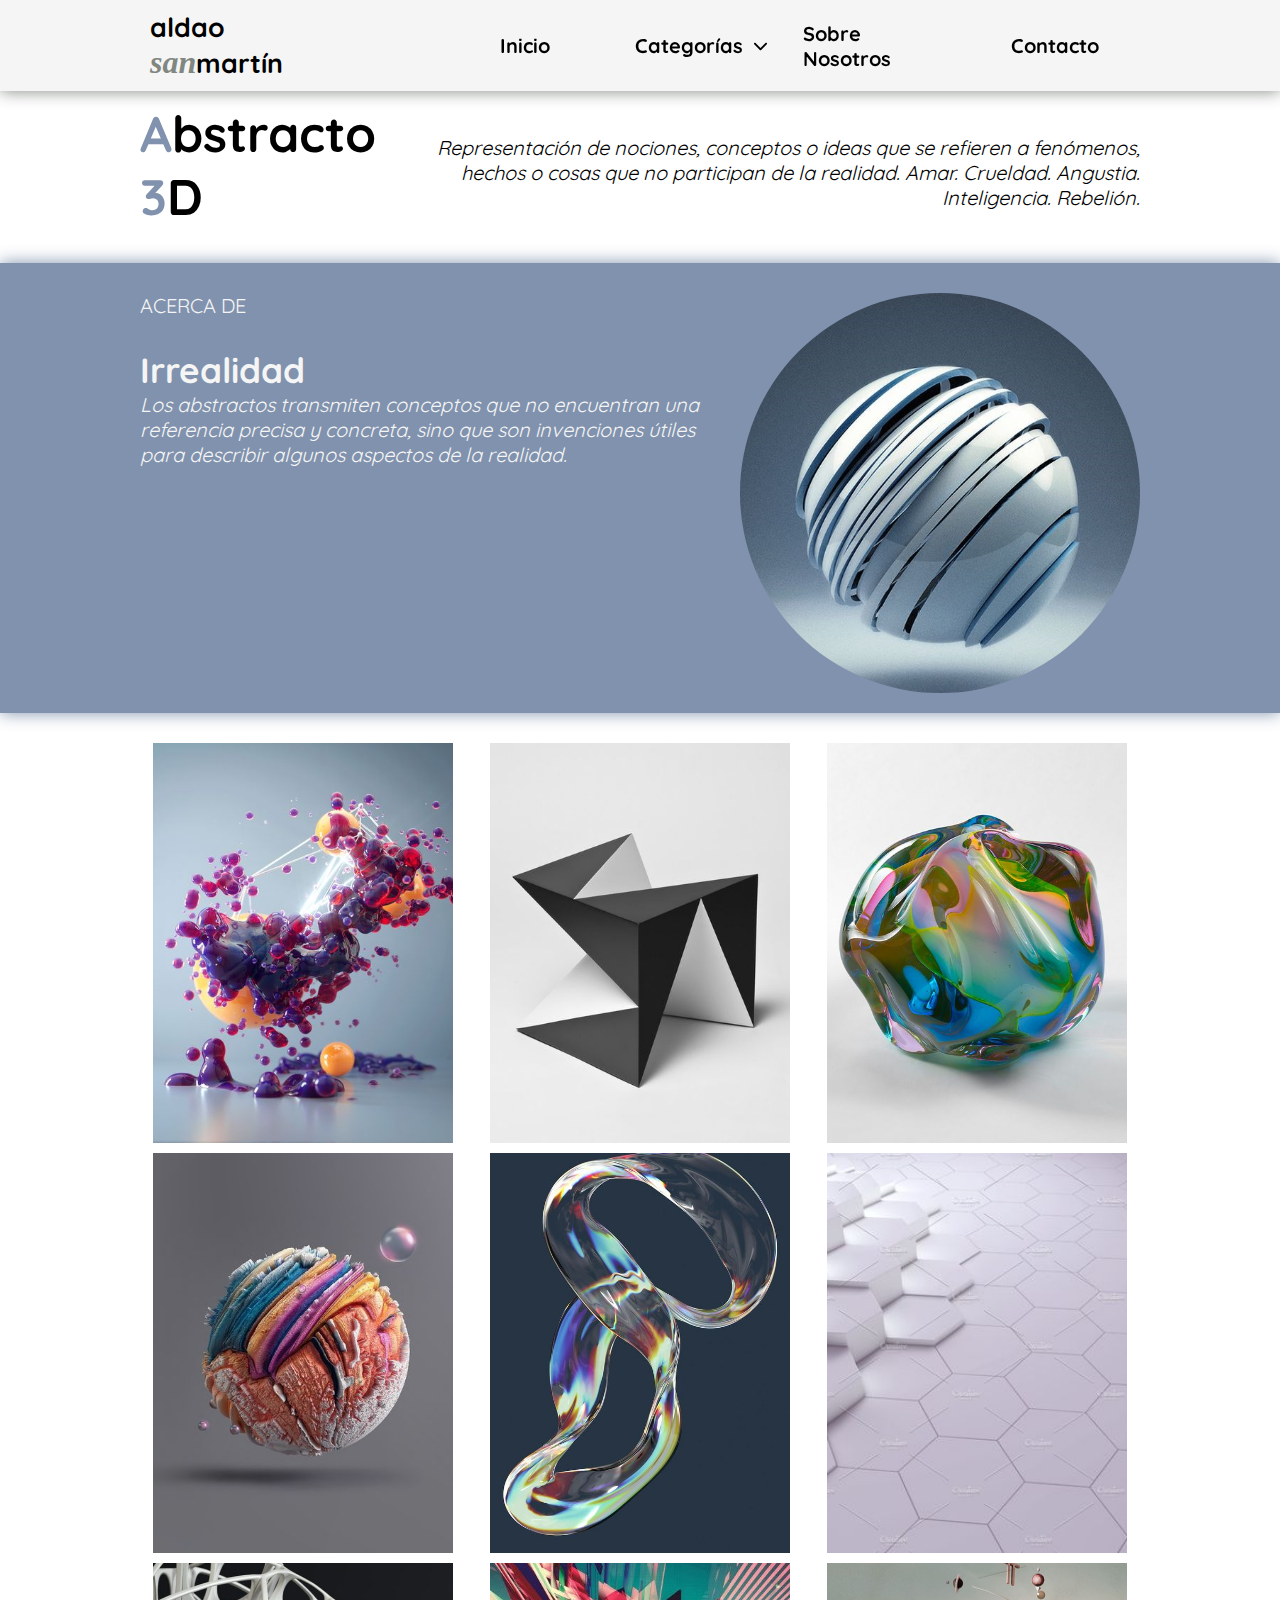
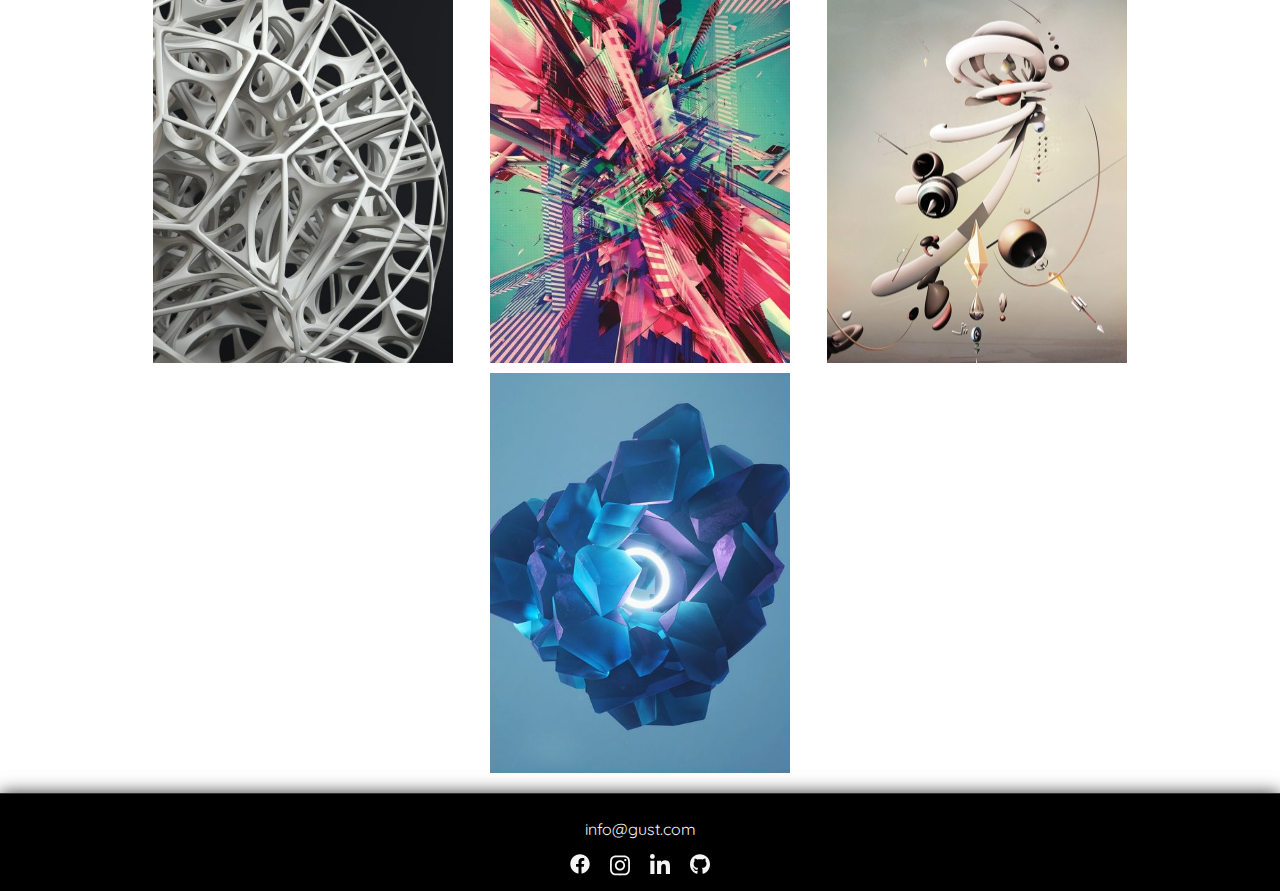
==== commit ba0af3e6: "Primera version" ====
--- a/abstracto.html
+++ b/abstracto.html
@@ -3,6 +3,7 @@
   <head>
     <meta charset="UTF-8" />
     <meta name="viewport" content="width=device-width, initial-scale=1.0" />
+    <link rel="stylesheet" href="https://cdn.jsdelivr.net/npm/swiper/swiper-bundle.min.css"/>
     <link rel="stylesheet" href="./css/style.css" />
     <title>Abstracto | aldaosanmartín</title>
   </head>
@@ -42,20 +43,20 @@
             </li>
             <ul class="submenu">
               <li>
-                <a href="./arquitectura.html"><p>Arquitectura</p></a>
+                <a href="/arquitectura.html"><p>Arquitectura</p></a>
               </li>
               <li>
-                <a href="./productos.html"><p>Productos</p></a>
+                <a href="/productos.html"><p>Productos</p></a>
               </li>
               <li>
-                <a href="./abstracto.html"><p>Abstracto 3D</p></a>
+                <a href="/abstracto.html"><p>Abstracto 3D</p></a>
               </li>
             </ul>
             <li>
-              <a href="./sobre-mi.html"><p>Sobre Nosotros</p></a>
-            </li>
-            <li>
-              <a href="./contacto.html"><p>Contacto</p></a>
+              <a href="/sobre-mi.html"><p>Sobre Nosotros</p></a>
+            </li>
+            <li>
+              <a href="/contacto.html"><p>Contacto</p></a>
             </li>
           </ul>
         </menu>
@@ -75,16 +76,16 @@
               />
             </li>
             <li>
-              <a href="./sobre-mi.html">Sobre Nosotros</a>
-            </li>
-            <li>
-              <a href="./contacto.html">Contacto</a>
+              <a href="/sobre-mi.html">Sobre Nosotros</a>
+            </li>
+            <li>
+              <a href="/contacto.html">Contacto</a>
             </li>
           </ul>
           <div class="menu-desk-div-submenu">
-            <li><a href="./arquitectura.html">Arquitectura</a></li>
-            <li><a href="./productos.html">Productos</a></li>
-            <li><a href="./abstracto.html">Abstracto 3D</a></li>
+            <li><a href="/arquitectura.html">Arquitectura</a></li>
+            <li><a href="/productos.html">Productos</a></li>
+            <li><a href="/abstracto.html">Abstracto 3D</a></li>
           </div>
         </menu>
         <!--fin del menu para desktop-->
@@ -94,7 +95,8 @@
     <main>
       <section class="introduccion">
         <div class="arquitectura-introduccion-container">
-          <p class="titulo1"><span class="color-abstracto-texto">A</span>bstracto <span class="color-abstracto-texto">3</span>D</p>
+          <p class="titulo1"><span class="color-abstracto-texto">A</span>bstracto 
+            <span class="color-abstracto-texto">3</span>D</p>
           <div class="detalles">
               <p>Representación de nociones, conceptos o ideas que se refieren a fenómenos, hechos o cosas que no participan de la realidad. Amar. Crueldad. Angustia. Inteligencia. Rebelión.</p>
           </div>
@@ -116,9 +118,25 @@
 
       <section class="galeria">
         <div class="container">
-            <div class="galeria-smart-swiper">
-
-            </div>
+          <div class="galeria-smart-swiper">
+            <div class="swiper mySwiper">
+              <div class="swiper-wrapper">
+                <div class="swiper-slide"><img  class="galeria-imagen" src="./images/Abstracto/1.jpg" alt=""></div>
+                <div class="swiper-slide"><img  class="galeria-imagen" src="./images/Abstracto/2.jpg" alt=""></div>
+                <div class="swiper-slide"><img  class="galeria-imagen" src="./images/Abstracto/3.jpg" alt=""></div>
+                <div class="swiper-slide"><img  class="galeria-imagen" src="./images/Abstracto/4.jpg" alt=""></div>
+                <div class="swiper-slide"><img  class="galeria-imagen" src="./images/Abstracto/5.jpg" alt=""></div>
+                <div class="swiper-slide"><img  class="galeria-imagen" src="./images/Abstracto/6.jpg" alt=""></div>
+                <div class="swiper-slide"><img  class="galeria-imagen" src="./images/Abstracto/7.jpg" alt=""></div>
+                <div class="swiper-slide"><img  class="galeria-imagen" src="./images/Abstracto/8.jfif" alt=""></div>
+                <div class="swiper-slide"><img  class="galeria-imagen" src="./images/Abstracto/9.jfif" alt=""></div>
+                <div class="swiper-slide"><img  class="galeria-imagen" src="./images/Abstracto/10.jpg" alt=""></div>
+
+              </div>
+              <div class="swiper-button-next"></div>
+              <div class="swiper-button-prev"></div>
+            </div>
+          </div>
 
             <div class="galeria-desk">
                 <div class="abstracto-galeria-imagen1 galeria-imagen"></div>
@@ -130,6 +148,7 @@
                 <div class="abstracto-galeria-imagen7 galeria-imagen"></div>
                 <div class="abstracto-galeria-imagen8 galeria-imagen"></div>
                 <div class="abstracto-galeria-imagen9 galeria-imagen"></div>
+                <div class="abstracto-galeria-imagen10 galeria-imagen"></div>
             </div>
         </div>
       </section>
@@ -208,5 +227,6 @@
       </div>
     </footer>
   </body>
+  <script src="https://cdn.jsdelivr.net/npm/swiper/swiper-bundle.min.js"></script>
   <script src="./script.js"></script>
 </html>
--- a/css/style.css
+++ b/css/style.css
@@ -2,6 +2,7 @@
 @import url('https://fonts.googleapis.com/css2?family=Poppins:wght@300&display=swap');
 @import url('https://fonts.googleapis.com/css2?family=Quicksand:wght@300&display=swap');
 @import url('https://fonts.googleapis.com/css2?family=Roboto+Slab:wght@300&display=swap');
+
 
 :root {
     --color-principal: #808780;
@@ -472,12 +473,35 @@
     padding: 30px 10px 20px 10px;
 }
 
-.galeria-smart-swiper{
+/****SWIPER****/
+.swiper {
+    position: relative;
+    width: 100%;
+    height: 100%;
+    z-index: 0;
+  }
+
+  .swiper-slide {
+    text-align: center;
+    font-size: 18px;
+  }
+
+  .swiper-slide img {
+    display: block;
+    width: 100%;
+    height: 600px;
+    object-fit: cover;
+    object-position: center;
+  }
+
+.swiper-button-prev,
+.swiper-button-next {
+    background: transparent;
+    color: var(--blanco);
+}
+
+.galeria-desk{
     display: none;
-}
-
-.galeria-desk{
-    display: flex;
     flex-wrap: wrap;
     gap: 10px;
     justify-content: space-around;
@@ -611,6 +635,9 @@
     background-image: url(../images/Abstracto/9.jfif);
 }
 
+.abstracto-galeria-imagen10{
+    background-image: url(../images/Abstracto/10.jpg);
+}
 
 .galeria-imagen{
     width: 300px;
@@ -727,11 +754,6 @@
         width:100%;
         height: 300px;
     }
-
-/*******ARQUITECTURA.HTML*******/
-    .galeria-desk{
-        display: flex;
-    }
 }
 
 @media (min-width:768px){
@@ -743,7 +765,7 @@
     }
 
     .detalles{
-        max-width: 748px;
+        max-width: 1000px;
     }
 
     .sobrenosotros-detalles{
@@ -764,6 +786,15 @@
         display: flex;
         flex-direction: row;
         gap: 40px;
+    }
+
+    .galeria-smart-swiper{
+        display: none;
+    }
+
+    .galeria-desk{
+        display: flex;
+        align-items: center;
     }
 }
 
@@ -986,4 +1017,4 @@
         grid-template-columns: repeat(2, 1fr);
         gap: 15px;
     }
-}+}
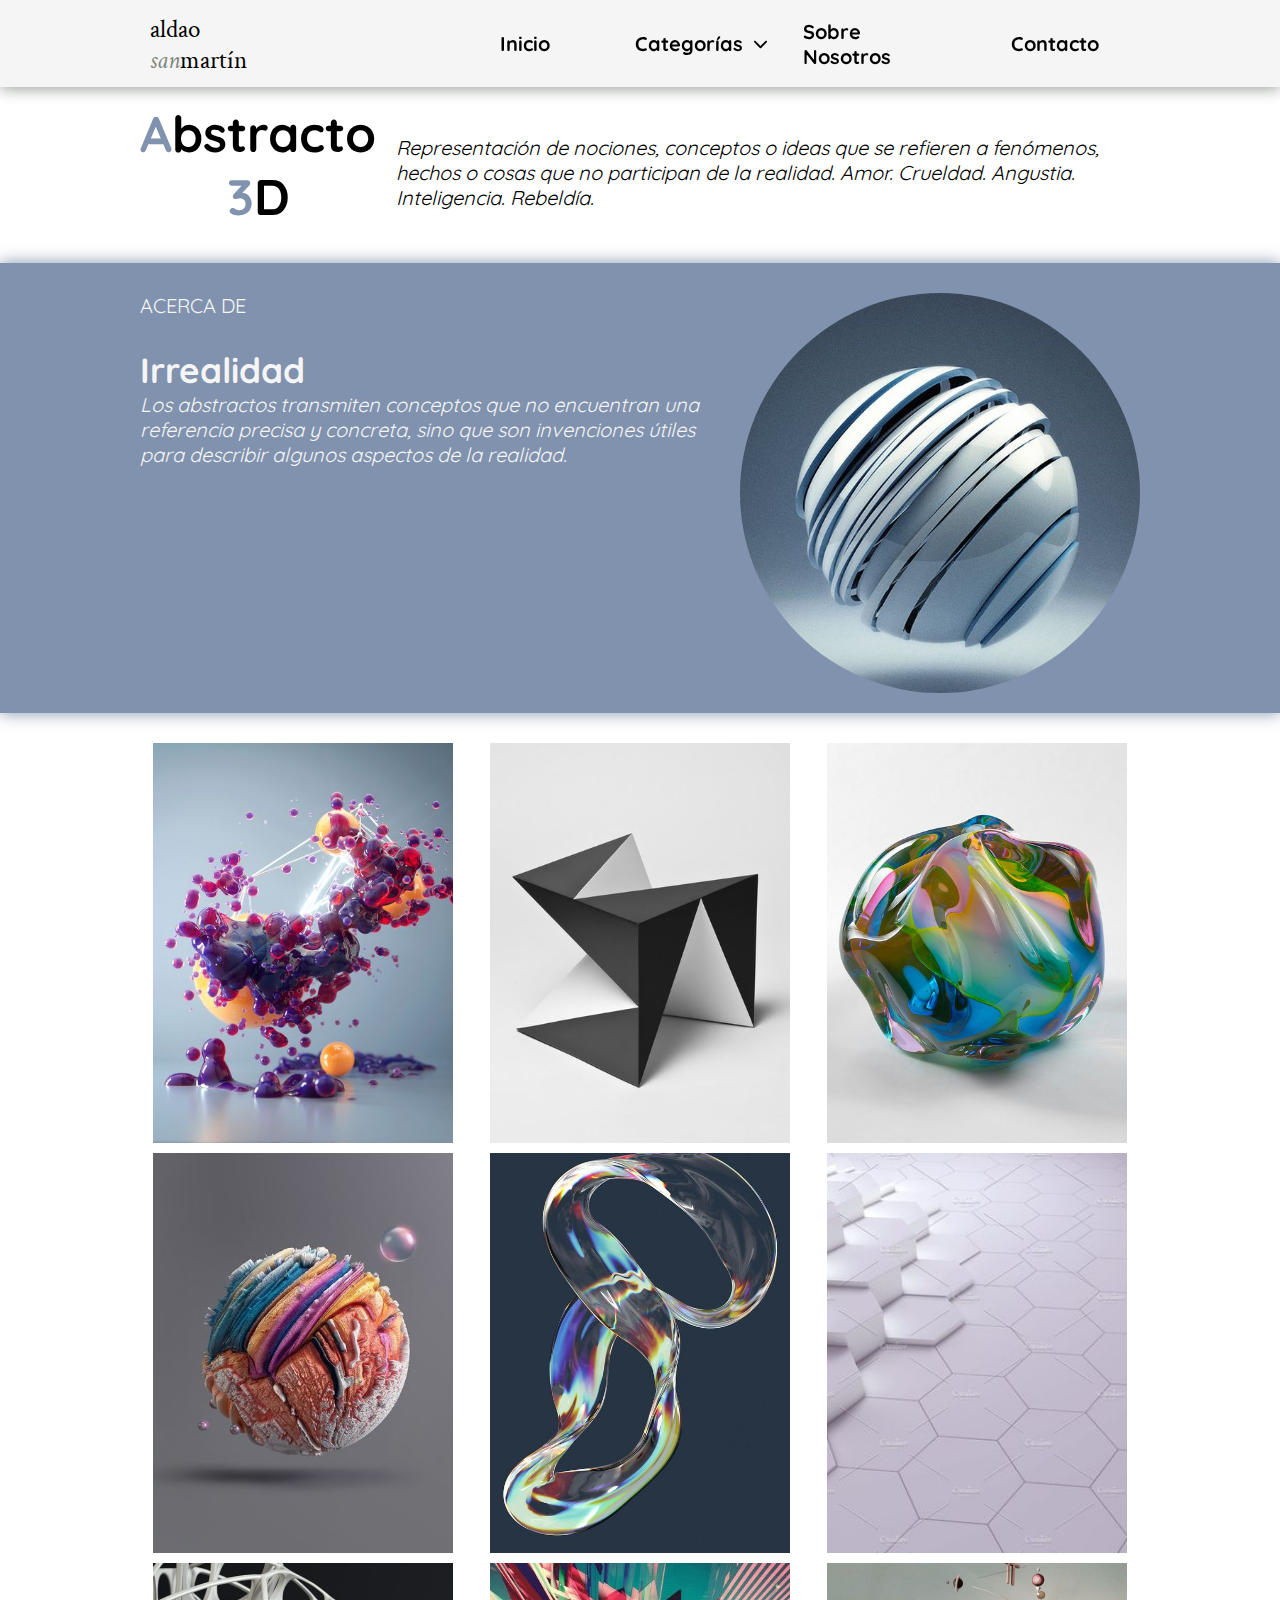
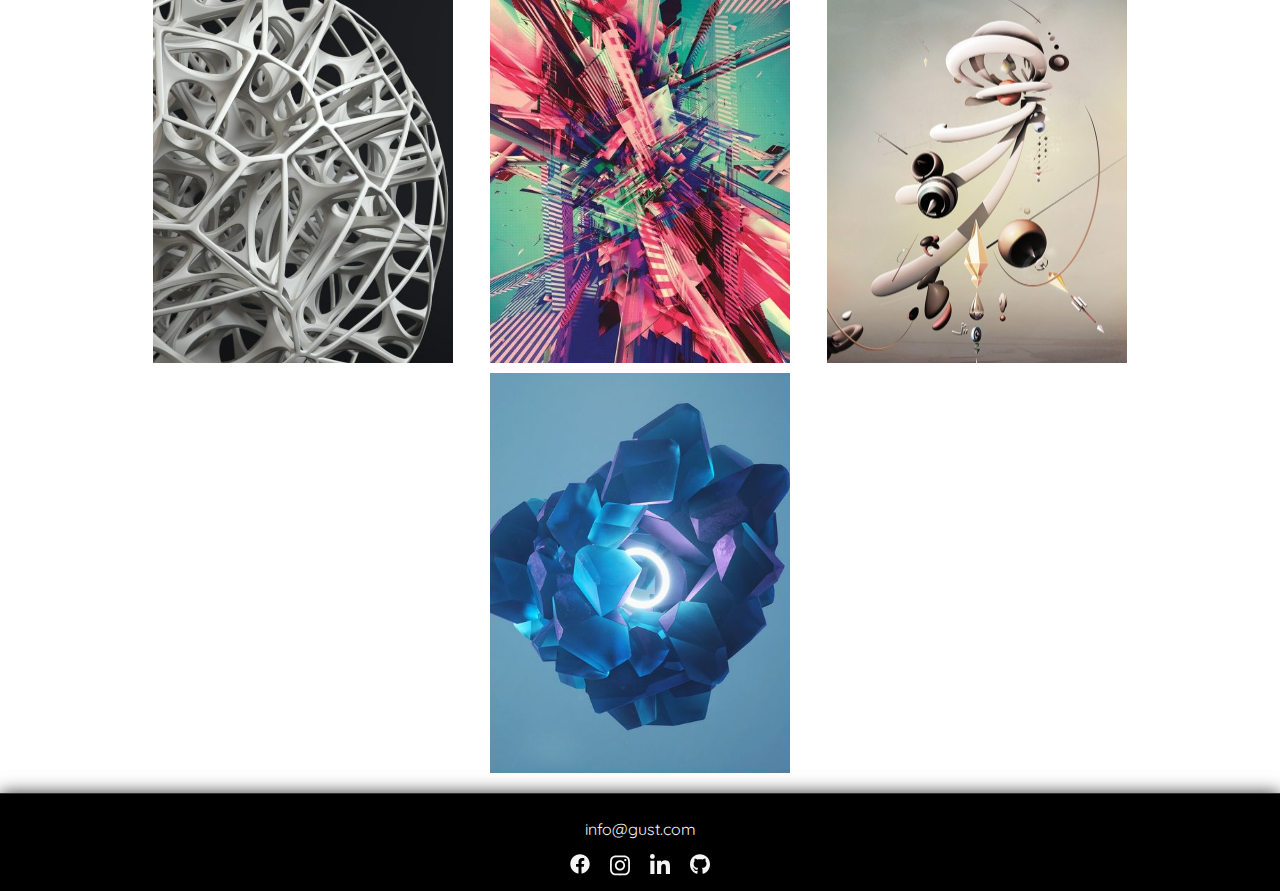
==== commit 251a742f: "Primera version" ====
--- a/abstracto.html
+++ b/abstracto.html
@@ -43,20 +43,20 @@
             </li>
             <ul class="submenu">
               <li>
-                <a href="/arquitectura.html"><p>Arquitectura</p></a>
+                <a href="./arquitectura.html"><p>Arquitectura</p></a>
               </li>
               <li>
-                <a href="/productos.html"><p>Productos</p></a>
+                <a href="./productos.html"><p>Productos</p></a>
               </li>
               <li>
-                <a href="/abstracto.html"><p>Abstracto 3D</p></a>
+                <a href="./abstracto.html"><p>Abstracto 3D</p></a>
               </li>
             </ul>
             <li>
-              <a href="/sobre-mi.html"><p>Sobre Nosotros</p></a>
-            </li>
-            <li>
-              <a href="/contacto.html"><p>Contacto</p></a>
+              <a href="./sobre-mi.html"><p>Sobre Nosotros</p></a>
+            </li>
+            <li>
+              <a href="./contacto.html"><p>Contacto</p></a>
             </li>
           </ul>
         </menu>
@@ -76,16 +76,16 @@
               />
             </li>
             <li>
-              <a href="/sobre-mi.html">Sobre Nosotros</a>
-            </li>
-            <li>
-              <a href="/contacto.html">Contacto</a>
+              <a href="./sobre-mi.html">Sobre Nosotros</a>
+            </li>
+            <li>
+              <a href="./contacto.html">Contacto</a>
             </li>
           </ul>
           <div class="menu-desk-div-submenu">
-            <li><a href="/arquitectura.html">Arquitectura</a></li>
-            <li><a href="/productos.html">Productos</a></li>
-            <li><a href="/abstracto.html">Abstracto 3D</a></li>
+            <li><a href="./arquitectura.html">Arquitectura</a></li>
+            <li><a href="./productos.html">Productos</a></li>
+            <li><a href="./abstracto.html">Abstracto 3D</a></li>
           </div>
         </menu>
         <!--fin del menu para desktop-->
@@ -98,7 +98,7 @@
           <p class="titulo1"><span class="color-abstracto-texto">A</span>bstracto 
             <span class="color-abstracto-texto">3</span>D</p>
           <div class="detalles">
-              <p>Representación de nociones, conceptos o ideas que se refieren a fenómenos, hechos o cosas que no participan de la realidad. Amar. Crueldad. Angustia. Inteligencia. Rebelión.</p>
+              <p>Representación de nociones, conceptos o ideas que se refieren a fenómenos, hechos o cosas que no participan de la realidad. Amor. Crueldad. Angustia. Inteligencia. Rebeldía.</p>
           </div>
         </div>
       </section>
--- a/css/style.css
+++ b/css/style.css
@@ -1,7 +1,6 @@
-@import url('https://fonts.googleapis.com/css2?family=Playball&display=swap');
-@import url('https://fonts.googleapis.com/css2?family=Poppins:wght@300&display=swap');
 @import url('https://fonts.googleapis.com/css2?family=Quicksand:wght@300&display=swap');
-@import url('https://fonts.googleapis.com/css2?family=Roboto+Slab:wght@300&display=swap');
+@import url('https://fonts.googleapis.com/css2?family=Crimson+Text&display=swap');
+@import url('https://fonts.googleapis.com/css2?family=Crimson+Text:ital@1&display=swap');
 
 
 :root {
@@ -101,14 +100,23 @@
 }
 
 .aldao {
+    font-family: 'Crimson Text', serif;
+    font-size: 25px;
+    font-weight: 300;
     display: inline-block;
-    max-height: 20px;
+    max-height: 25px;
+}
+
+.san-martin{
+    font-family: 'Crimson Text', serif;
+    font-size: 25px;
+    font-weight: 300;
+
 }
 
 .san {
-    font-family: 'roboto';
+    font-family: 'Crimson Text', serif;
     font-style: italic;
-    font-size: larger;
     color: var(--color-principal);
 }
 
@@ -423,7 +431,6 @@
 
 .detalles{
     font-style: italic;
-    text-align: end;
     display: flex;
     flex-direction: column;
     justify-content: center;
@@ -757,6 +764,10 @@
 }
 
 @media (min-width:768px){
+    .titulo1{
+        text-align:center;
+    }
+
     .introduccion{
         display: flex;
         flex-direction: column;
@@ -800,7 +811,6 @@
 
 @media (min-width:1000px){
     .titulo1{
-        text-align: start;
         font-size: 50px;
     }
 
@@ -849,7 +859,7 @@
     .abstracto-acercade-container,
     .abstracto-introduccion-container{
         display: flex;
-        gap: 10px;
+        gap: 20px;
         justify-content: space-between;
     }
 
